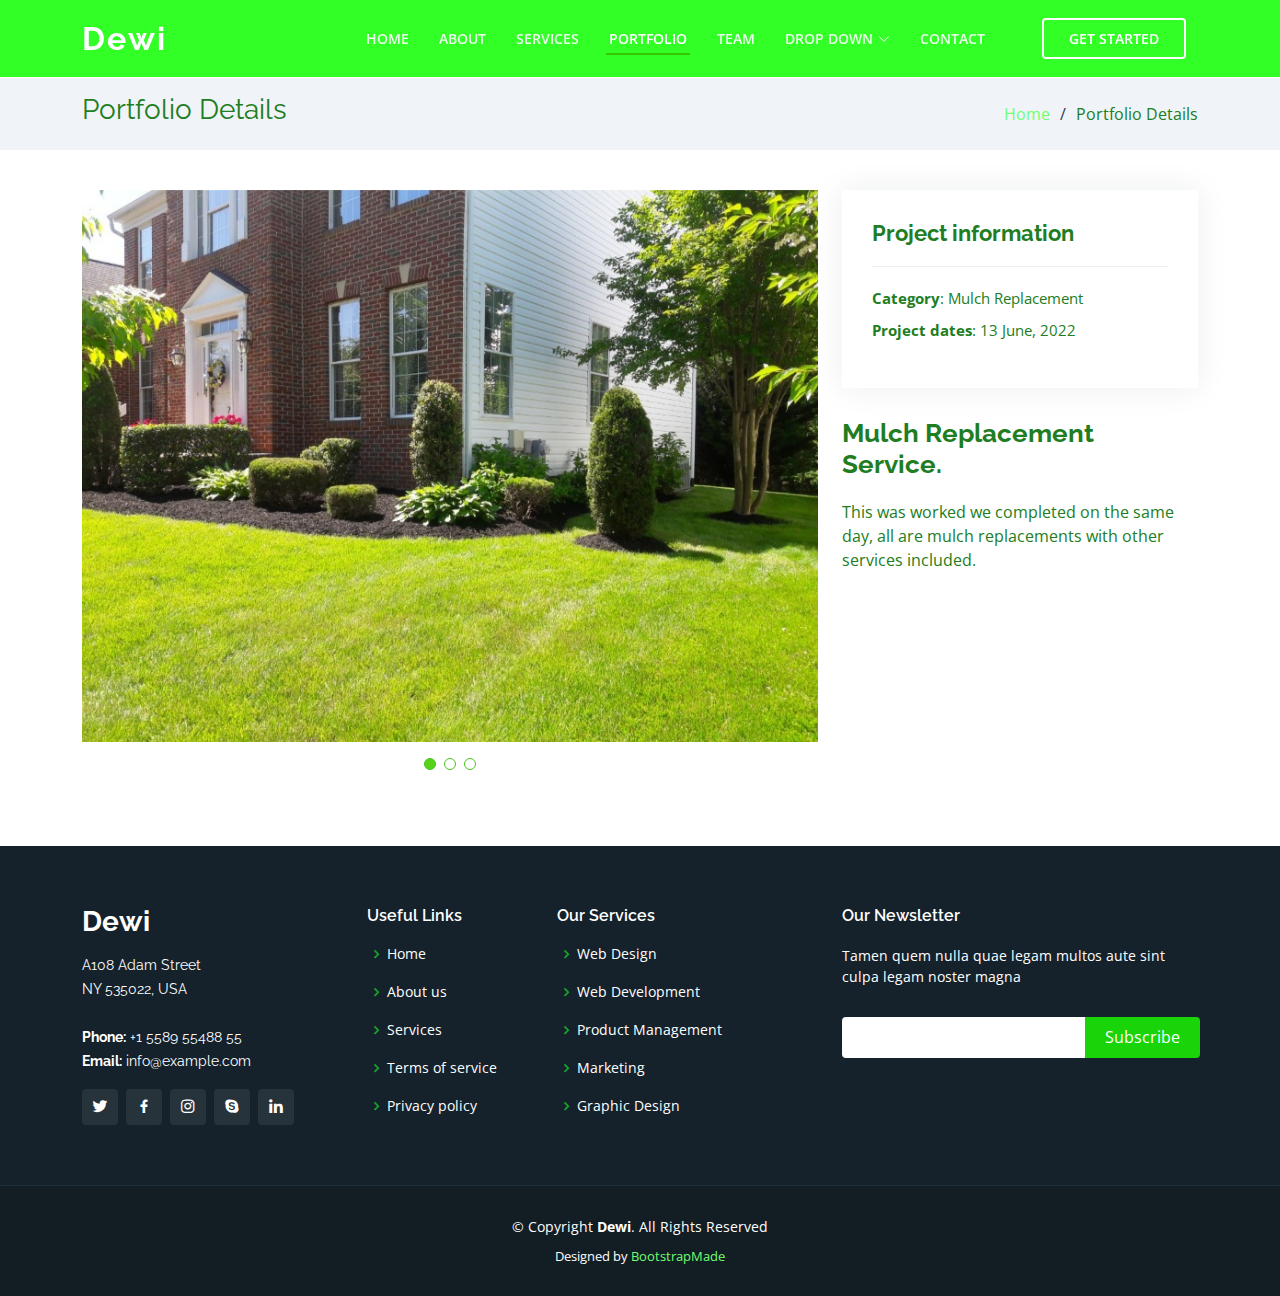
==== portfolio-details.html @ 83663dab "fix" ====
<!DOCTYPE html>
<html lang="en">

<head>
  <meta charset="utf-8">
  <meta content="width=device-width, initial-scale=1.0" name="viewport">

  <title>Portfolio Details - Dewi Bootstrap Template</title>
  <meta content="" name="description">
  <meta content="" name="keywords">

  <!-- Favicons -->
  <link href="assets/img/favicon.png" rel="icon">
  <link href="assets/img/apple-touch-icon.png" rel="apple-touch-icon">

  <!-- Google Fonts -->
  <link href="https://fonts.googleapis.com/css?family=Open+Sans:300,300i,400,400i,600,600i,700,700i|Raleway:300,300i,400,400i,500,500i,600,600i,700,700i|Poppins:300,300i,400,400i,500,500i,600,600i,700,700i" rel="stylesheet">

  <!-- Vendor CSS Files -->
  <link href="assets/vendor/aos/aos.css" rel="stylesheet">
  <link href="assets/vendor/bootstrap/css/bootstrap.min.css" rel="stylesheet">
  <link href="assets/vendor/bootstrap-icons/bootstrap-icons.css" rel="stylesheet">
  <link href="assets/vendor/boxicons/css/boxicons.min.css" rel="stylesheet">
  <link href="assets/vendor/glightbox/css/glightbox.min.css" rel="stylesheet">
  <link href="assets/vendor/remixicon/remixicon.css" rel="stylesheet">
  <link href="assets/vendor/swiper/swiper-bundle.min.css" rel="stylesheet">

  <!-- Template Main CSS File -->
  <link href="assets/css/style.css" rel="stylesheet">

  <!-- =======================================================
  * Template Name: Dewi
  * Updated: May 30 2023 with Bootstrap v5.3.0
  * Template URL: https://bootstrapmade.com/dewi-free-multi-purpose-html-template/
  * Author: BootstrapMade.com
  * License: https://bootstrapmade.com/license/
  ======================================================== -->
</head>

<body>

  <!-- ======= Header ======= -->
  <header id="header" class="fixed-top header-inner-pages">
    <div class="container d-flex align-items-center justify-content-between">

      <h1 class="logo"><a href="index.html">Dewi</a></h1>
      <!-- Uncomment below if you prefer to use an image logo -->
      <!-- <a href="index.html" class="logo"><img src="assets/img/logo.png" alt="" class="img-fluid"></a>-->

      <nav id="navbar" class="navbar">
        <ul>
          <li><a class="nav-link scrollto " href="#hero">Home</a></li>
          <li><a class="nav-link scrollto" href="#about">About</a></li>
          <li><a class="nav-link scrollto" href="#services">Services</a></li>
          <li><a class="nav-link scrollto active " href="#portfolio">Portfolio</a></li>
          <li><a class="nav-link scrollto" href="#team">Team</a></li>
          <li class="dropdown"><a href="#"><span>Drop Down</span> <i class="bi bi-chevron-down"></i></a>
            <ul>
              <li><a href="#">Drop Down 1</a></li>
              <li class="dropdown"><a href="#"><span>Deep Drop Down</span> <i class="bi bi-chevron-right"></i></a>
                <ul>
                  <li><a href="#">Deep Drop Down 1</a></li>
                  <li><a href="#">Deep Drop Down 2</a></li>
                  <li><a href="#">Deep Drop Down 3</a></li>
                  <li><a href="#">Deep Drop Down 4</a></li>
                  <li><a href="#">Deep Drop Down 5</a></li>
                </ul>
              </li>
              <li><a href="#">Drop Down 2</a></li>
              <li><a href="#">Drop Down 3</a></li>
              <li><a href="#">Drop Down 4</a></li>
            </ul>
          </li>
          <li><a class="nav-link scrollto" href="#contact">Contact</a></li>
          <li><a class="getstarted scrollto" href="#about">Get Started</a></li>
        </ul>
        <i class="bi bi-list mobile-nav-toggle"></i>
      </nav><!-- .navbar -->

    </div>
  </header><!-- End Header -->

  <main id="main">

    <!-- ======= Breadcrumbs ======= -->
    <section id="breadcrumbs" class="breadcrumbs">
      <div class="container">

        <div class="d-flex justify-content-between align-items-center">
          <h2>Portfolio Details</h2>
          <ol>
            <li><a href="index.html">Home</a></li>
            <li>Portfolio Details</li>
          </ol>
        </div>

      </div>
    </section><!-- End Breadcrumbs -->

    <!-- ======= Portfolio Details Section ======= -->
    <section id="portfolio-details" class="portfolio-details">
      <div class="container">

        <div class="row gy-4">

          <div class="col-lg-8">
            <div class="portfolio-details-slider swiper">
              <div class="swiper-wrapper align-items-center">

                <div class="swiper-slide">
                  <img src="assets/img/portfolio/portfolio-1.jpg" alt="">
                </div>

                <div class="swiper-slide">
                  <img src="assets/img/portfolio/portfolio-2.jpg" alt="">
                </div>

                <div class="swiper-slide">
                  <img src="assets/img/portfolio/portfolio-3.jpg" alt="">
                </div>

              </div>
              <div class="swiper-pagination"></div>
            </div>
          </div>

          <div class="col-lg-4">
            <div class="portfolio-info">
              <h3>Project information</h3>
              <ul>
                <li><strong>Category</strong>: Mulch Replacement</li>
                <li><strong>Project dates</strong>: 13 June, 2022</li>
              </ul>
            </div>
            <div class="portfolio-description">
              <h2>Mulch Replacement Service.</h2>
              <p>
               This was worked we completed on the same day, all are mulch replacements with other services included. 
              </p>
            </div>
          </div>

        </div>

      </div>
    </section><!-- End Portfolio Details Section -->

  </main><!-- End #main -->

  <!-- ======= Footer ======= -->
  <footer id="footer">
    <div class="footer-top">
      <div class="container">
        <div class="row">

          <div class="col-lg-3 col-md-6">
            <div class="footer-info">
              <h3>Dewi</h3>
              <p>
                A108 Adam Street <br>
                NY 535022, USA<br><br>
                <strong>Phone:</strong> +1 5589 55488 55<br>
                <strong>Email:</strong> info@example.com<br>
              </p>
              <div class="social-links mt-3">
                <a href="#" class="twitter"><i class="bx bxl-twitter"></i></a>
                <a href="#" class="facebook"><i class="bx bxl-facebook"></i></a>
                <a href="#" class="instagram"><i class="bx bxl-instagram"></i></a>
                <a href="#" class="google-plus"><i class="bx bxl-skype"></i></a>
                <a href="#" class="linkedin"><i class="bx bxl-linkedin"></i></a>
              </div>
            </div>
          </div>

          <div class="col-lg-2 col-md-6 footer-links">
            <h4>Useful Links</h4>
            <ul>
              <li><i class="bx bx-chevron-right"></i> <a href="#">Home</a></li>
              <li><i class="bx bx-chevron-right"></i> <a href="#">About us</a></li>
              <li><i class="bx bx-chevron-right"></i> <a href="#">Services</a></li>
              <li><i class="bx bx-chevron-right"></i> <a href="#">Terms of service</a></li>
              <li><i class="bx bx-chevron-right"></i> <a href="#">Privacy policy</a></li>
            </ul>
          </div>

          <div class="col-lg-3 col-md-6 footer-links">
            <h4>Our Services</h4>
            <ul>
              <li><i class="bx bx-chevron-right"></i> <a href="#">Web Design</a></li>
              <li><i class="bx bx-chevron-right"></i> <a href="#">Web Development</a></li>
              <li><i class="bx bx-chevron-right"></i> <a href="#">Product Management</a></li>
              <li><i class="bx bx-chevron-right"></i> <a href="#">Marketing</a></li>
              <li><i class="bx bx-chevron-right"></i> <a href="#">Graphic Design</a></li>
            </ul>
          </div>

          <div class="col-lg-4 col-md-6 footer-newsletter">
            <h4>Our Newsletter</h4>
            <p>Tamen quem nulla quae legam multos aute sint culpa legam noster magna</p>
            <form action="" method="post">
              <input type="email" name="email"><input type="submit" value="Subscribe">
            </form>

          </div>

        </div>
      </div>
    </div>

    <div class="container">
      <div class="copyright">
        &copy; Copyright <strong><span>Dewi</span></strong>. All Rights Reserved
      </div>
      <div class="credits">
        <!-- All the links in the footer should remain intact. -->
        <!-- You can delete the links only if you purchased the pro version. -->
        <!-- Licensing information: https://bootstrapmade.com/license/ -->
        <!-- Purchase the pro version with working PHP/AJAX contact form: https://bootstrapmade.com/dewi-free-multi-purpose-html-template/ -->
        Designed by <a href="https://bootstrapmade.com/">BootstrapMade</a>
      </div>
    </div>
  </footer><!-- End Footer -->

  <div id="preloader"></div>
  <a href="#" class="back-to-top d-flex align-items-center justify-content-center"><i class="bi bi-arrow-up-short"></i></a>

  <!-- Vendor JS Files -->
  <script src="assets/vendor/purecounter/purecounter_vanilla.js"></script>
  <script src="assets/vendor/aos/aos.js"></script>
  <script src="assets/vendor/bootstrap/js/bootstrap.bundle.min.js"></script>
  <script src="assets/vendor/glightbox/js/glightbox.min.js"></script>
  <script src="assets/vendor/isotope-layout/isotope.pkgd.min.js"></script>
  <script src="assets/vendor/swiper/swiper-bundle.min.js"></script>
  <script src="assets/vendor/php-email-form/validate.js"></script>

  <!-- Template Main JS File -->
  <script src="assets/js/main.js"></script>

</body>

</html>
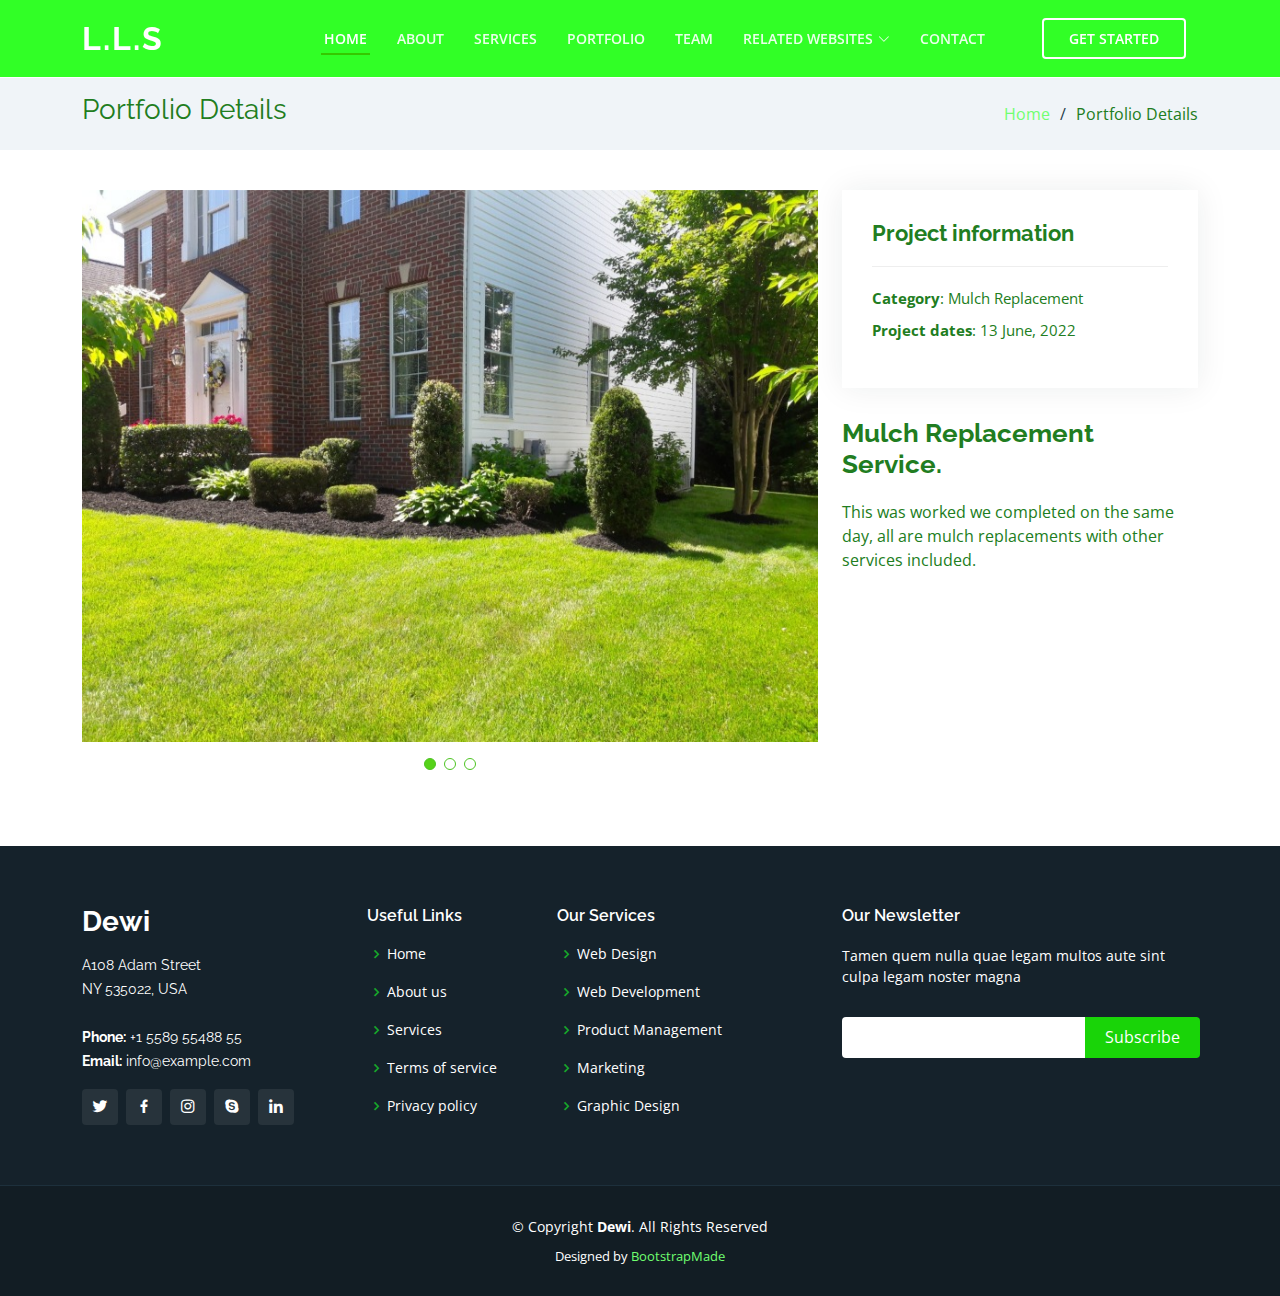
==== commit 7d2dd6bf: "fix" ====
--- a/portfolio-details.html
+++ b/portfolio-details.html
@@ -43,32 +43,23 @@
   <header id="header" class="fixed-top header-inner-pages">
     <div class="container d-flex align-items-center justify-content-between">
 
-      <h1 class="logo"><a href="index.html">Dewi</a></h1>
+      <h1 class="logo"><a href="index.html">L.L.S</a></h1>
       <!-- Uncomment below if you prefer to use an image logo -->
       <!-- <a href="index.html" class="logo"><img src="assets/img/logo.png" alt="" class="img-fluid"></a>-->
 
       <nav id="navbar" class="navbar">
         <ul>
-          <li><a class="nav-link scrollto " href="#hero">Home</a></li>
+          <li><a class="nav-link scrollto active" href="#hero">Home</a></li>
           <li><a class="nav-link scrollto" href="#about">About</a></li>
           <li><a class="nav-link scrollto" href="#services">Services</a></li>
-          <li><a class="nav-link scrollto active " href="#portfolio">Portfolio</a></li>
+          <li><a class="nav-link scrollto " href="#portfolio">Portfolio</a></li>
           <li><a class="nav-link scrollto" href="#team">Team</a></li>
-          <li class="dropdown"><a href="#"><span>Drop Down</span> <i class="bi bi-chevron-down"></i></a>
+          <li class="dropdown"><a href="#"><span>Related Websites</span> <i class="bi bi-chevron-down"></i></a>
             <ul>
-              <li><a href="#">Drop Down 1</a></li>
-              <li class="dropdown"><a href="#"><span>Deep Drop Down</span> <i class="bi bi-chevron-right"></i></a>
-                <ul>
-                  <li><a href="#">Deep Drop Down 1</a></li>
-                  <li><a href="#">Deep Drop Down 2</a></li>
-                  <li><a href="#">Deep Drop Down 3</a></li>
-                  <li><a href="#">Deep Drop Down 4</a></li>
-                  <li><a href="#">Deep Drop Down 5</a></li>
-                </ul>
-              </li>
-              <li><a href="#">Drop Down 2</a></li>
-              <li><a href="#">Drop Down 3</a></li>
-              <li><a href="#">Drop Down 4</a></li>
+              <li><a href="https://miguellaguna.com/">Laguna Lawn Service</a></li>
+              <li><a href="https://miguellaguna.com/prices">Prices</a></li>
+              <li><a href="https://miguellaguna.com/photos">Photos</a></li>
+              <li><a href="https://www.youtube.com/@miguellaguna8888">Youtube</a></li>
             </ul>
           </li>
           <li><a class="nav-link scrollto" href="#contact">Contact</a></li>
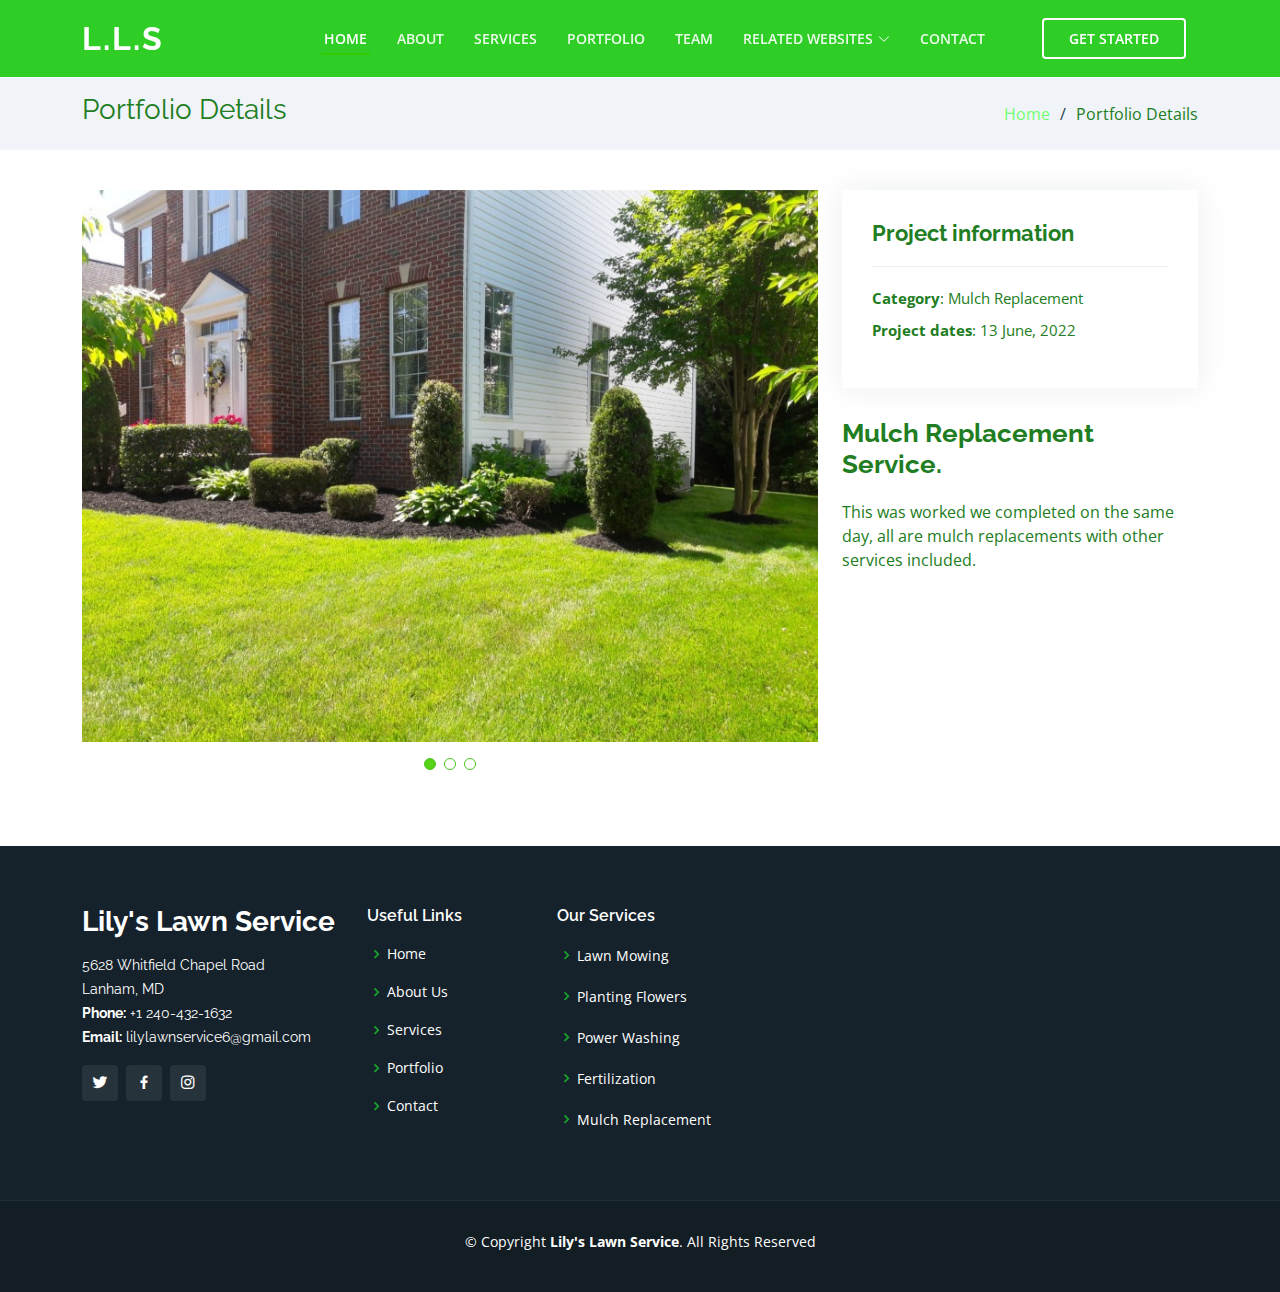
==== commit 7901b5fa: "fix" ====
--- a/portfolio-details.html
+++ b/portfolio-details.html
@@ -146,19 +146,16 @@
 
           <div class="col-lg-3 col-md-6">
             <div class="footer-info">
-              <h3>Dewi</h3>
+              <h3>Lily's Lawn Service</h3>
               <p>
-                A108 Adam Street <br>
-                NY 535022, USA<br><br>
-                <strong>Phone:</strong> +1 5589 55488 55<br>
-                <strong>Email:</strong> info@example.com<br>
+                5628 Whitfield Chapel Road<br> Lanham, MD<br>
+                <strong>Phone:</strong> +1 240-432-1632<br>
+                <strong>Email:</strong> lilylawnservice6@gmail.com<br>
               </p>
               <div class="social-links mt-3">
-                <a href="#" class="twitter"><i class="bx bxl-twitter"></i></a>
-                <a href="#" class="facebook"><i class="bx bxl-facebook"></i></a>
-                <a href="#" class="instagram"><i class="bx bxl-instagram"></i></a>
-                <a href="#" class="google-plus"><i class="bx bxl-skype"></i></a>
-                <a href="#" class="linkedin"><i class="bx bxl-linkedin"></i></a>
+                <a href="https://twitter.com/LilyLawnServic3" target="_blank" class="twitter"><i class="bx bxl-twitter"></i></a>
+                <a href="https://www.facebook.com/nicole.delacryz.9"  target="_blank" class="facebook"><i class="bx bxl-facebook"></i></a>
+                <a href="https://www.instagram.com/lilyslawn/"  target="_blank" class="instagram"><i class="bx bxl-instagram"></i></a>
               </div>
             </div>
           </div>
@@ -166,33 +163,26 @@
           <div class="col-lg-2 col-md-6 footer-links">
             <h4>Useful Links</h4>
             <ul>
-              <li><i class="bx bx-chevron-right"></i> <a href="#">Home</a></li>
-              <li><i class="bx bx-chevron-right"></i> <a href="#">About us</a></li>
-              <li><i class="bx bx-chevron-right"></i> <a href="#">Services</a></li>
-              <li><i class="bx bx-chevron-right"></i> <a href="#">Terms of service</a></li>
-              <li><i class="bx bx-chevron-right"></i> <a href="#">Privacy policy</a></li>
+              <li><i class="bx bx-chevron-right"></i> <a href="#hero">Home</a></li>
+              <li><i class="bx bx-chevron-right"></i> <a href="#about">About Us</a></li>
+              <li><i class="bx bx-chevron-right"></i> <a href="#services">Services</a></li>
+              <li><i class="bx bx-chevron-right"></i> <a href="#portfolio">Portfolio</a></li>
+              <li><i class="bx bx-chevron-right"></i> <a href="#contact">Contact</a></li>
             </ul>
           </div>
 
           <div class="col-lg-3 col-md-6 footer-links">
             <h4>Our Services</h4>
             <ul>
-              <li><i class="bx bx-chevron-right"></i> <a href="#">Web Design</a></li>
-              <li><i class="bx bx-chevron-right"></i> <a href="#">Web Development</a></li>
-              <li><i class="bx bx-chevron-right"></i> <a href="#">Product Management</a></li>
-              <li><i class="bx bx-chevron-right"></i> <a href="#">Marketing</a></li>
-              <li><i class="bx bx-chevron-right"></i> <a href="#">Graphic Design</a></li>
+              <li><i class="bx bx-chevron-right"></i> Lawn Mowing</li>
+              <li><i class="bx bx-chevron-right"></i> Planting Flowers</li>
+              <li><i class="bx bx-chevron-right"></i> Power Washing</li>
+              <li><i class="bx bx-chevron-right"></i> Fertilization</li>
+              <li><i class="bx bx-chevron-right"></i> Mulch Replacement</li>
             </ul>
           </div>
 
-          <div class="col-lg-4 col-md-6 footer-newsletter">
-            <h4>Our Newsletter</h4>
-            <p>Tamen quem nulla quae legam multos aute sint culpa legam noster magna</p>
-            <form action="" method="post">
-              <input type="email" name="email"><input type="submit" value="Subscribe">
-            </form>
-
-          </div>
+         
 
         </div>
       </div>
@@ -200,14 +190,14 @@
 
     <div class="container">
       <div class="copyright">
-        &copy; Copyright <strong><span>Dewi</span></strong>. All Rights Reserved
+        &copy; Copyright <strong><span>Lily's Lawn Service</span></strong>. All Rights Reserved
       </div>
       <div class="credits">
         <!-- All the links in the footer should remain intact. -->
         <!-- You can delete the links only if you purchased the pro version. -->
         <!-- Licensing information: https://bootstrapmade.com/license/ -->
         <!-- Purchase the pro version with working PHP/AJAX contact form: https://bootstrapmade.com/dewi-free-multi-purpose-html-template/ -->
-        Designed by <a href="https://bootstrapmade.com/">BootstrapMade</a>
+      
       </div>
     </div>
   </footer><!-- End Footer -->
--- a/assets/css/style.css
+++ b/assets/css/style.css
@@ -1,10 +1,4 @@
-/**
-* Template Name: Dewi
-* Updated: May 30 2023 with Bootstrap v5.3.0
-* Template URL: https://bootstrapmade.com/dewi-free-multi-purpose-html-template/
-* Author: BootstrapMade.com
-* License: https://bootstrapmade.com/license/
-*/
+
 
 /*--------------------------------------------------------------
 # General
@@ -123,7 +117,7 @@
 
 #header.header-scrolled,
 #header.header-inner-pages {
-  background: rgba(13, 255, 0, 0.85);
+  background: rgba(10, 198, 0, 0.85);
   padding: 10px 0;
 }
 
@@ -232,8 +226,8 @@
 .navbar .getstarted:hover,
 .navbar .getstarted:focus:hover {
   color: #fff;
-  background: #20d700;
-  border-color: #41ff17;
+  background: #1a9505;
+  border-color: #2b9e11;
 }
 
 .navbar>ul>li>.getstarted:before {
@@ -275,7 +269,7 @@
 .navbar .dropdown ul a:hover,
 .navbar .dropdown ul .active:hover,
 .navbar .dropdown ul li:hover>a {
-  color: #32ff17;
+  color: #1a8e0b;
 }
 
 .navbar .dropdown:hover>ul {
@@ -371,7 +365,7 @@
 .navbar-mobile a:hover,
 .navbar-mobile .active,
 .navbar-mobile li:hover>a {
-  color: #4dff17;
+  color: #1e620a;
 }
 
 .navbar-mobile .getstarted,
@@ -406,7 +400,7 @@
 .navbar-mobile .dropdown ul a:hover,
 .navbar-mobile .dropdown ul .active:hover,
 .navbar-mobile .dropdown ul li:hover>a {
-  color: #59ff17;
+  color: #30870d;
 }
 
 .navbar-mobile .dropdown>.dropdown-active {
@@ -427,7 +421,7 @@
 
 #hero:before {
   content: "";
-  background: rgba(12, 74, 0, 0.7);
+  background: rgba(13, 75, 0, 0.7);
   position: absolute;
   bottom: 0;
   top: 0;
@@ -753,7 +747,7 @@
   right: 0;
   top: 0;
   bottom: 0;
-  background: rgba(255, 255, 255, 0.92);
+  background: rgba(188, 221, 171, 0.92);
   z-index: 9;
 }
 
@@ -1437,9 +1431,6 @@
   border-radius: 4px;
 }
 
-.contact .php-email-form button[type=submit]:hover {
-  background: #5ce90a;
-}
 
 @keyframes animate-loading {
   0% {
@@ -1450,6 +1441,7 @@
     transform: rotate(360deg);
   }
 }
+
 
 /*--------------------------------------------------------------
 # Breadcrumbs
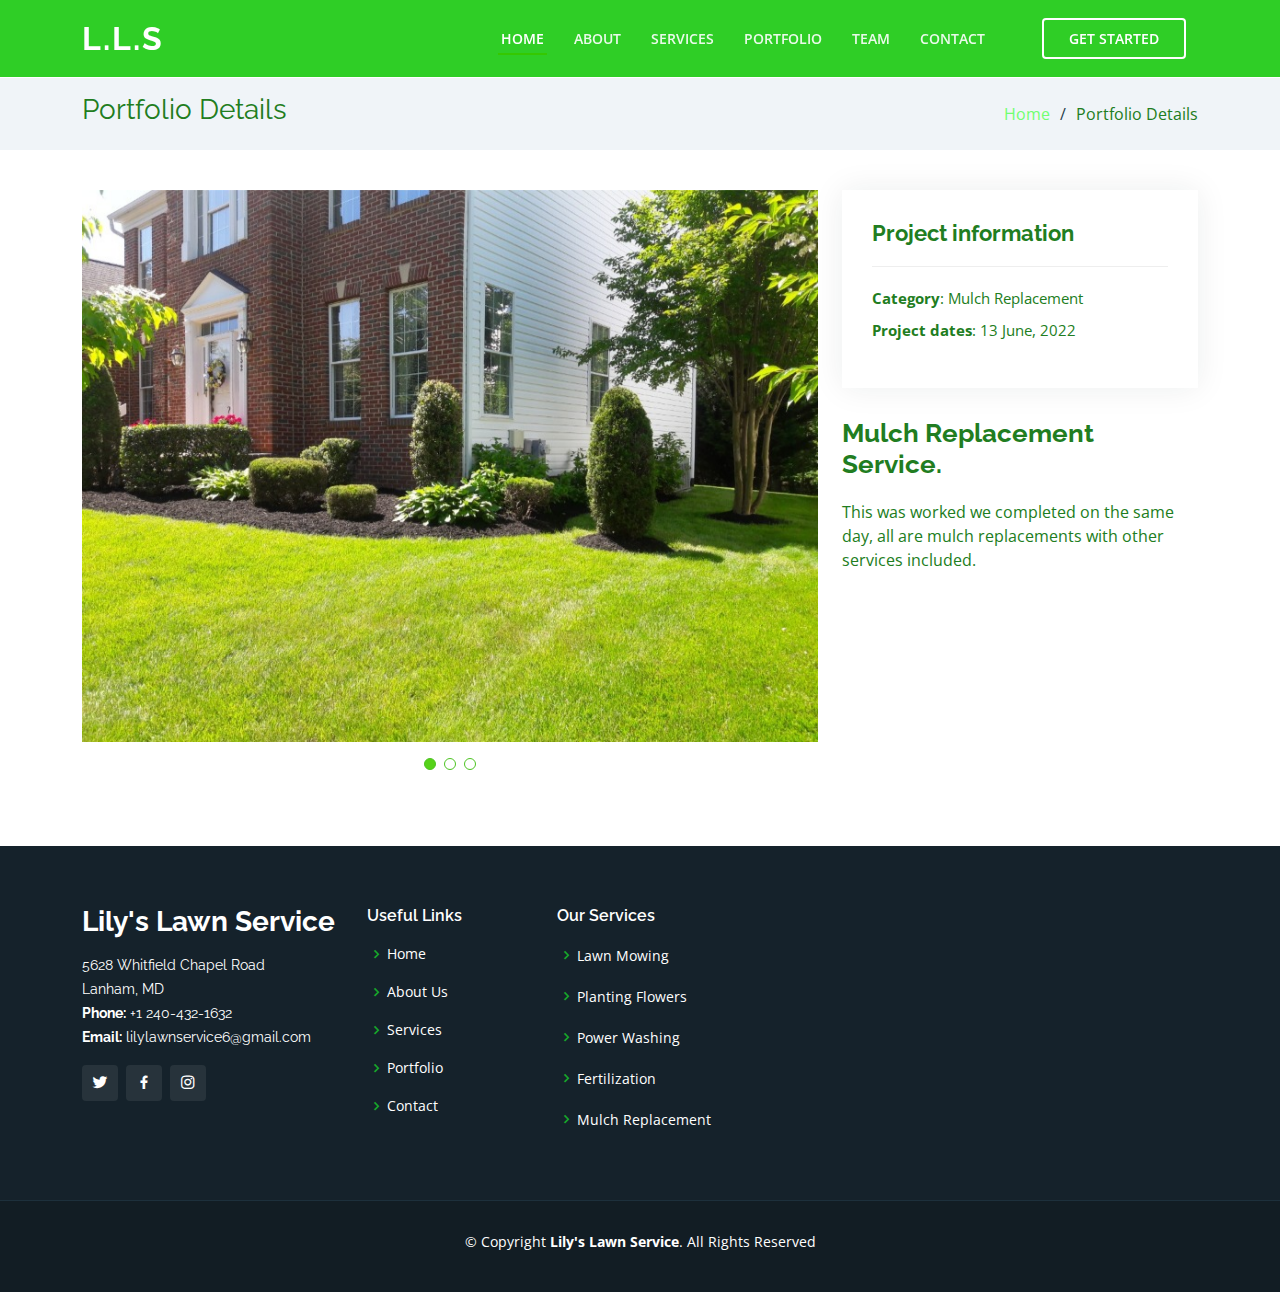
==== commit 60788f68: "fix" ====
--- a/portfolio-details.html
+++ b/portfolio-details.html
@@ -5,7 +5,7 @@
   <meta charset="utf-8">
   <meta content="width=device-width, initial-scale=1.0" name="viewport">
 
-  <title>Portfolio Details - Dewi Bootstrap Template</title>
+  <title>Lily's Lawn Service 🪷 </title>
   <meta content="" name="description">
   <meta content="" name="keywords">
 
@@ -54,14 +54,6 @@
           <li><a class="nav-link scrollto" href="#services">Services</a></li>
           <li><a class="nav-link scrollto " href="#portfolio">Portfolio</a></li>
           <li><a class="nav-link scrollto" href="#team">Team</a></li>
-          <li class="dropdown"><a href="#"><span>Related Websites</span> <i class="bi bi-chevron-down"></i></a>
-            <ul>
-              <li><a href="https://miguellaguna.com/">Laguna Lawn Service</a></li>
-              <li><a href="https://miguellaguna.com/prices">Prices</a></li>
-              <li><a href="https://miguellaguna.com/photos">Photos</a></li>
-              <li><a href="https://www.youtube.com/@miguellaguna8888">Youtube</a></li>
-            </ul>
-          </li>
           <li><a class="nav-link scrollto" href="#contact">Contact</a></li>
           <li><a class="getstarted scrollto" href="#about">Get Started</a></li>
         </ul>
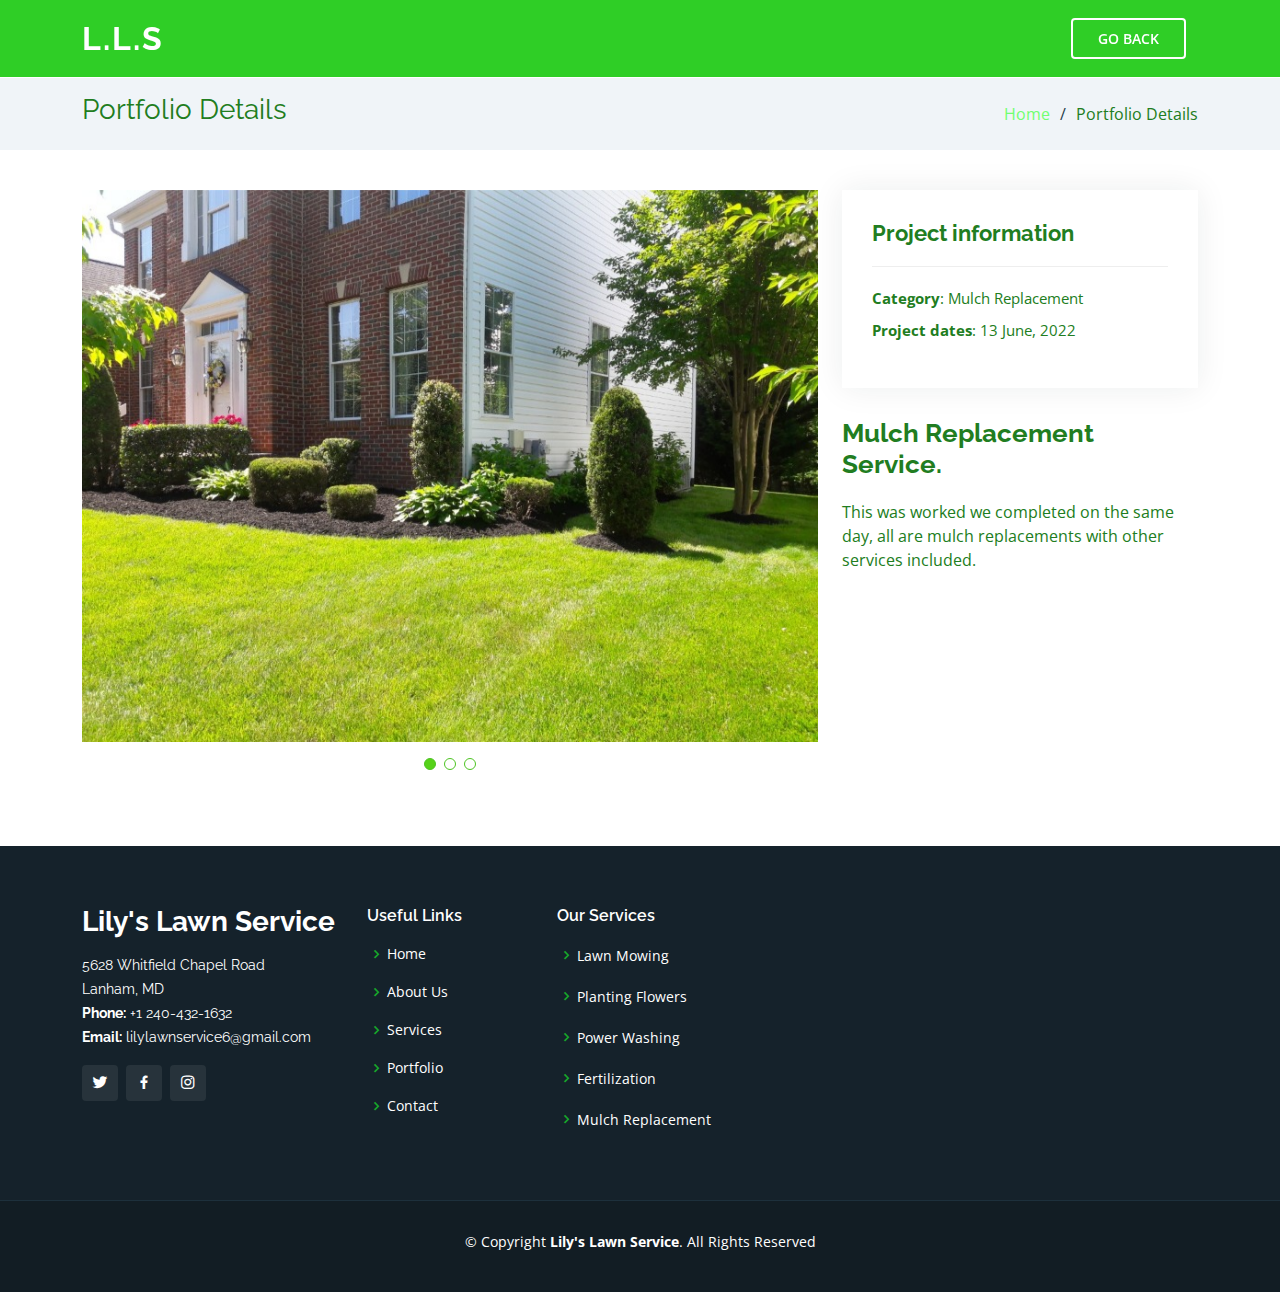
==== commit ec222759: "fix all" ====
--- a/portfolio-details.html
+++ b/portfolio-details.html
@@ -28,13 +28,6 @@
   <!-- Template Main CSS File -->
   <link href="assets/css/style.css" rel="stylesheet">
 
-  <!-- =======================================================
-  * Template Name: Dewi
-  * Updated: May 30 2023 with Bootstrap v5.3.0
-  * Template URL: https://bootstrapmade.com/dewi-free-multi-purpose-html-template/
-  * Author: BootstrapMade.com
-  * License: https://bootstrapmade.com/license/
-  ======================================================== -->
 </head>
 
 <body>
@@ -49,13 +42,7 @@
 
       <nav id="navbar" class="navbar">
         <ul>
-          <li><a class="nav-link scrollto active" href="#hero">Home</a></li>
-          <li><a class="nav-link scrollto" href="#about">About</a></li>
-          <li><a class="nav-link scrollto" href="#services">Services</a></li>
-          <li><a class="nav-link scrollto " href="#portfolio">Portfolio</a></li>
-          <li><a class="nav-link scrollto" href="#team">Team</a></li>
-          <li><a class="nav-link scrollto" href="#contact">Contact</a></li>
-          <li><a class="getstarted scrollto" href="#about">Get Started</a></li>
+          <li><a class="getstarted scrollto" href="https://lilyslawnservice.com/index.html">Go Back</a></li>
         </ul>
         <i class="bi bi-list mobile-nav-toggle"></i>
       </nav><!-- .navbar -->
